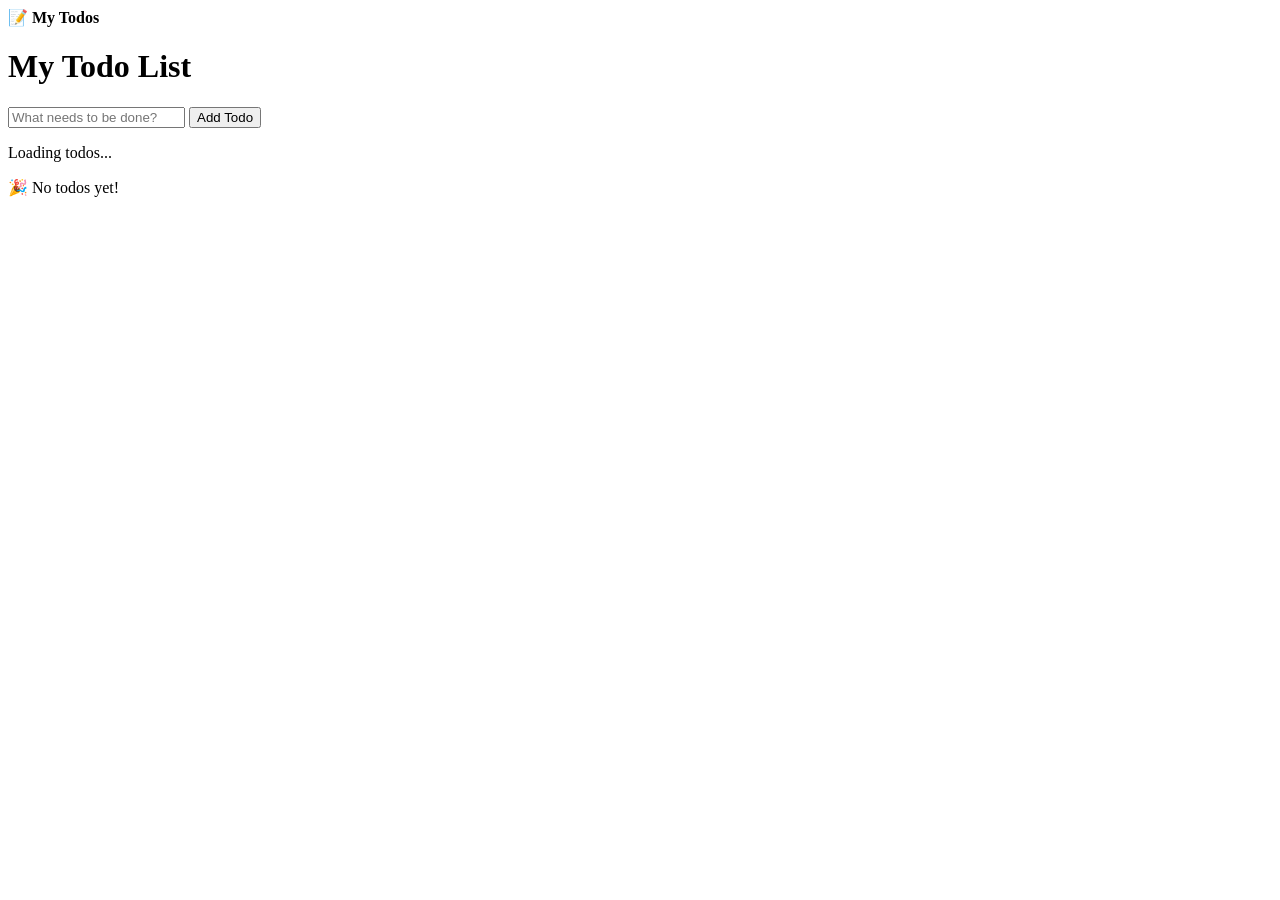
==== mane.html @ 02da71e2 "Add initial HTML structure for Todo app" ====
<!DOCTYPE html>
<html lang="en">
  <head>
    <title>Dexie Todo App</title>
    <meta charset="UTF-8" />
    <meta name="viewport" content="width=device-width" />
    <script type="module" crossorigin src="assets/index-bJmRm0VA.js"></script>
    <link rel="stylesheet" crossorigin href="assets/index-B_G60NNB.css">
  </head>
  <body>
    <nav>
      <strong>📝 My Todos</strong>
    </nav>
    <main x-data="todoApp()" x-init="init()">
      <h1>My Todo List</h1>

      <!-- Add Todo -->
      <form @submit.prevent="addTodo()">
        <input
          type="text"
          x-model="newTodo"
          placeholder="What needs to be done?"
          required
        />

        <button type="submit">Add Todo</button>
      </form>

      <!-- Loading -->
      <p x-show="loading">Loading todos...</p>

      <!-- Todo List -->
      <ul>
        <template x-for="todo in todos" :key="todo.id">
          <li>
            <label>
              <input
                type="checkbox"
                :checked="todo.completed"
                @change="toggleTodo(todo)"
              />

              <span
                x-text="todo.title"
                :class="{ completed: todo.completed }"
              ></span>
            </label>

            <button @click="deleteTodo(todo.id)">🗑 Delete</button>
          </li>
        </template>
      </ul>

      <!-- Empty State -->
      <p x-show="!loading && todos.length === 0">🎉 No todos yet!</p>
    </main>
  </body>
</html>
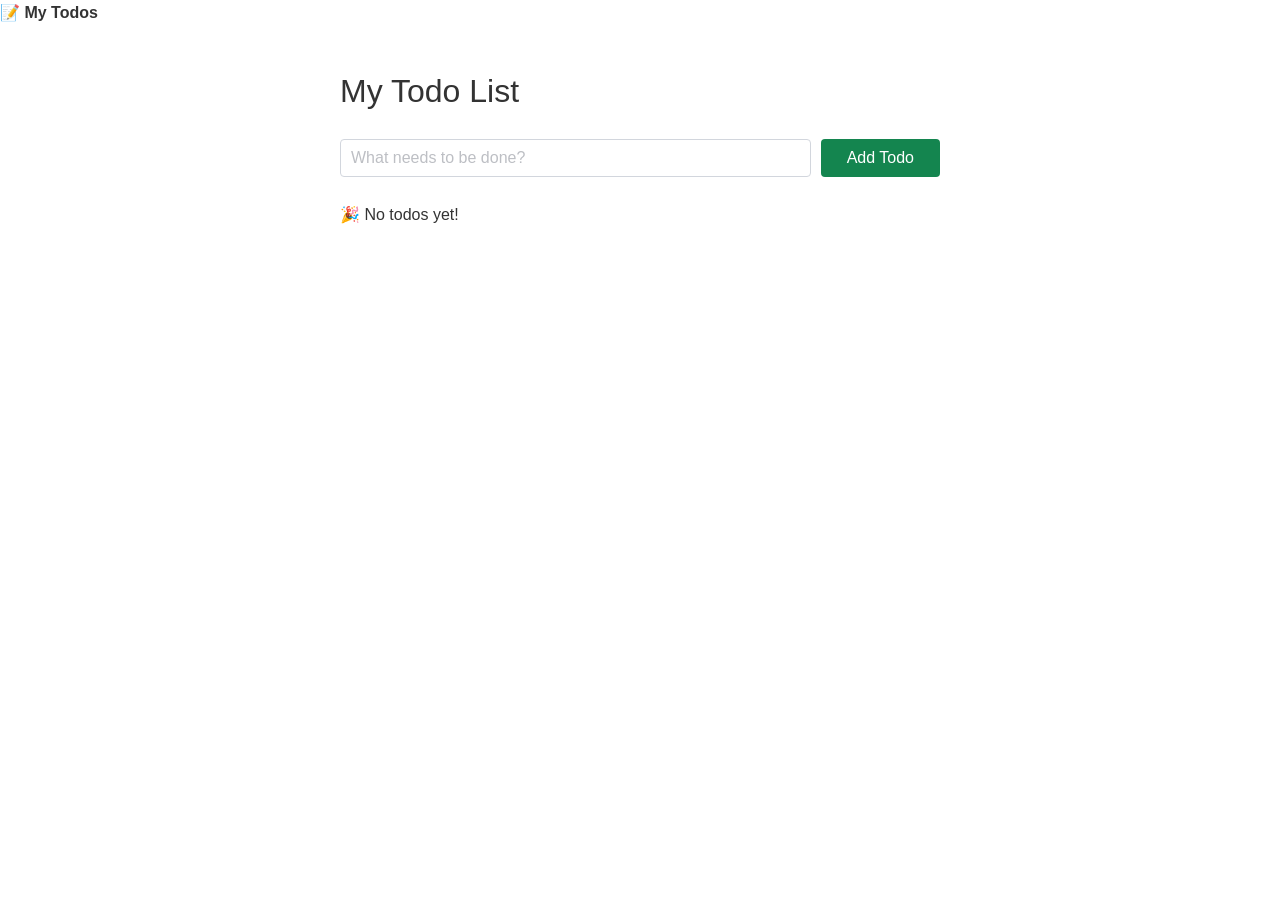
==== commit 0363624d: "Update mane.html" ====
--- a/mane.html
+++ b/mane.html
@@ -4,8 +4,8 @@
     <title>Dexie Todo App</title>
     <meta charset="UTF-8" />
     <meta name="viewport" content="width=device-width" />
-    <script type="module" crossorigin src="assets/index-bJmRm0VA.js"></script>
-    <link rel="stylesheet" crossorigin href="assets/index-B_G60NNB.css">
+    <script type="module" crossorigin src="index-bJmRm0VA.js"></script>
+    <link rel="stylesheet" crossorigin href="index-B_G60NNB.css">
   </head>
   <body>
     <nav>
--- a/index-B_G60NNB.css
+++ b/index-B_G60NNB.css
@@ -0,0 +1 @@
+.completed{opacity:.6;text-decoration:line-through}main{max-width:600px;margin:40px auto}form{gap:10px;margin-bottom:25px;display:flex}form input{flex:1}li{justify-content:space-between;align-items:center;padding:10px 0;display:flex}li label{align-items:center;gap:10px;display:flex}:root{--bg-color:#fff;--bg-secondary-color:#f3f3f6;--color-primary:#14854f;--color-lightGrey:#d2d6dd;--color-grey:#747681;--color-darkGrey:#3f4144;--color-error:#d43939;--color-success:#28bd14;--grid-maxWidth:120rem;--grid-gutter:2rem;--font-size:1.6rem;--font-color:#333;--font-family-sans:-apple-system,"BlinkMacSystemFont","Avenir","Avenir Next","Segoe UI","Roboto","Oxygen","Ubuntu","Cantarell","Fira Sans","Droid Sans","Helvetica Neue",sans-serif;--font-family-mono:monaco,"Consolas","Lucida Console",monospace}html{-webkit-text-size-adjust:100%;-moz-text-size-adjust:100%;text-size-adjust:100%;box-sizing:border-box;font-size:62.5%;line-height:1.15}*,:after,:before{-webkit-box-sizing:inherit;box-sizing:inherit}body{background-color:var(--bg-color);color:var(--font-color);font-family:Segoe UI,Helvetica Neue,sans-serif;font-family:var(--font-family-sans);font-size:var(--font-size);margin:0;padding:0;line-height:1.6}h1,h2,h3,h4,h5,h6{margin:.35em 0 .7em;font-weight:500}h1{font-size:2em}h2{font-size:1.75em}h3{font-size:1.5em}h4{font-size:1.25em}h5{font-size:1em}h6{font-size:.85em}a{color:var(--color-primary);text-decoration:none}a:hover:not(.button){opacity:.75}button{font-family:inherit}p{margin-top:0}blockquote{background-color:var(--bg-secondary-color);border-left:3px solid var(--color-lightGrey);padding:1.5rem 2rem}dl dt{font-weight:700}hr{background-color:var(--color-lightGrey);height:1px;margin:1rem 0}hr,table{border:none}table{border-collapse:collapse;border-spacing:0;text-align:left;width:100%}table.striped tr:nth-of-type(2n){background-color:var(--bg-secondary-color)}td,th{vertical-align:middle;padding:1.2rem .4rem}thead{border-bottom:2px solid var(--color-lightGrey)}tfoot{border-top:2px solid var(--color-lightGrey)}code,kbd,pre,samp,tt{font-family:var(--font-family-mono)}code,kbd{color:var(--color-error);white-space:pre-wrap;border-radius:4px;padding:.2em .4em;font-size:90%}code,kbd,pre{background-color:var(--bg-secondary-color)}pre{padding:1rem;font-size:1em;overflow-x:auto}pre code{background:0 0;padding:0}abbr[title]{text-decoration:underline;border-bottom:none;-webkit-text-decoration:underline dotted;text-decoration:underline dotted}img{max-width:100%}fieldset{border:1px solid var(--color-lightGrey)}iframe{border:0}.container{max-width:var(--grid-maxWidth);padding:0 calc(var(--grid-gutter)/2);width:96%;margin:0 auto}.row{margin-left:calc(var(--grid-gutter)/-2);margin-right:calc(var(--grid-gutter)/-2);flex-flow:wrap;justify-content:flex-start;display:flex}.row,.row.reverse{-webkit-box-orient:horizontal}.row.reverse{flex-direction:row-reverse}.col{flex:1}.col,[class*=\ col-],[class^=col-]{margin:0 calc(var(--grid-gutter)/2) calc(var(--grid-gutter)/2)}.col-1{-ms-flex:0 0 calc(8.33333% - var(--grid-gutter));flex:0 0 calc(8.33333% - var(--grid-gutter));max-width:calc(8.33333% - var(--grid-gutter))}.col-1,.col-2{-webkit-box-flex:0}.col-2{-ms-flex:0 0 calc(16.6667% - var(--grid-gutter));flex:0 0 calc(16.6667% - var(--grid-gutter));max-width:calc(16.6667% - var(--grid-gutter))}.col-3{-ms-flex:0 0 calc(25% - var(--grid-gutter));flex:0 0 calc(25% - var(--grid-gutter));max-width:calc(25% - var(--grid-gutter))}.col-3,.col-4{-webkit-box-flex:0}.col-4{-ms-flex:0 0 calc(33.3333% - var(--grid-gutter));flex:0 0 calc(33.3333% - var(--grid-gutter));max-width:calc(33.3333% - var(--grid-gutter))}.col-5{-ms-flex:0 0 calc(41.6667% - var(--grid-gutter));flex:0 0 calc(41.6667% - var(--grid-gutter));max-width:calc(41.6667% - var(--grid-gutter))}.col-5,.col-6{-webkit-box-flex:0}.col-6{-ms-flex:0 0 calc(50% - var(--grid-gutter));flex:0 0 calc(50% - var(--grid-gutter));max-width:calc(50% - var(--grid-gutter))}.col-7{-ms-flex:0 0 calc(58.3333% - var(--grid-gutter));flex:0 0 calc(58.3333% - var(--grid-gutter));max-width:calc(58.3333% - var(--grid-gutter))}.col-7,.col-8{-webkit-box-flex:0}.col-8{-ms-flex:0 0 calc(66.6667% - var(--grid-gutter));flex:0 0 calc(66.6667% - var(--grid-gutter));max-width:calc(66.6667% - var(--grid-gutter))}.col-9{-ms-flex:0 0 calc(75% - var(--grid-gutter));flex:0 0 calc(75% - var(--grid-gutter));max-width:calc(75% - var(--grid-gutter))}.col-10,.col-9{-webkit-box-flex:0}.col-10{-ms-flex:0 0 calc(83.3333% - var(--grid-gutter));flex:0 0 calc(83.3333% - var(--grid-gutter));max-width:calc(83.3333% - var(--grid-gutter))}.col-11{-ms-flex:0 0 calc(91.6667% - var(--grid-gutter));flex:0 0 calc(91.6667% - var(--grid-gutter));max-width:calc(91.6667% - var(--grid-gutter))}.col-11,.col-12{-webkit-box-flex:0}.col-12{-ms-flex:0 0 calc(100% - var(--grid-gutter));flex:0 0 calc(100% - var(--grid-gutter));max-width:calc(100% - var(--grid-gutter))}@media screen and (width<=599px){.container{width:100%}.col,[class*=col-],[class^=col-]{flex:0 100%;max-width:100%}}@media screen and (width>=900px){.col-1-md{-webkit-box-flex:0;-ms-flex:0 0 calc(8.33333% - var(--grid-gutter));flex:0 0 calc(8.33333% - var(--grid-gutter));max-width:calc(8.33333% - var(--grid-gutter))}.col-2-md{-webkit-box-flex:0;-ms-flex:0 0 calc(16.6667% - var(--grid-gutter));flex:0 0 calc(16.6667% - var(--grid-gutter));max-width:calc(16.6667% - var(--grid-gutter))}.col-3-md{-webkit-box-flex:0;-ms-flex:0 0 calc(25% - var(--grid-gutter));flex:0 0 calc(25% - var(--grid-gutter));max-width:calc(25% - var(--grid-gutter))}.col-4-md{-webkit-box-flex:0;-ms-flex:0 0 calc(33.3333% - var(--grid-gutter));flex:0 0 calc(33.3333% - var(--grid-gutter));max-width:calc(33.3333% - var(--grid-gutter))}.col-5-md{-webkit-box-flex:0;-ms-flex:0 0 calc(41.6667% - var(--grid-gutter));flex:0 0 calc(41.6667% - var(--grid-gutter));max-width:calc(41.6667% - var(--grid-gutter))}.col-6-md{-webkit-box-flex:0;-ms-flex:0 0 calc(50% - var(--grid-gutter));flex:0 0 calc(50% - var(--grid-gutter));max-width:calc(50% - var(--grid-gutter))}.col-7-md{-webkit-box-flex:0;-ms-flex:0 0 calc(58.3333% - var(--grid-gutter));flex:0 0 calc(58.3333% - var(--grid-gutter));max-width:calc(58.3333% - var(--grid-gutter))}.col-8-md{-webkit-box-flex:0;-ms-flex:0 0 calc(66.6667% - var(--grid-gutter));flex:0 0 calc(66.6667% - var(--grid-gutter));max-width:calc(66.6667% - var(--grid-gutter))}.col-9-md{-webkit-box-flex:0;-ms-flex:0 0 calc(75% - var(--grid-gutter));flex:0 0 calc(75% - var(--grid-gutter));max-width:calc(75% - var(--grid-gutter))}.col-10-md{-webkit-box-flex:0;-ms-flex:0 0 calc(83.3333% - var(--grid-gutter));flex:0 0 calc(83.3333% - var(--grid-gutter));max-width:calc(83.3333% - var(--grid-gutter))}.col-11-md{-webkit-box-flex:0;-ms-flex:0 0 calc(91.6667% - var(--grid-gutter));flex:0 0 calc(91.6667% - var(--grid-gutter));max-width:calc(91.6667% - var(--grid-gutter))}.col-12-md{-webkit-box-flex:0;-ms-flex:0 0 calc(100% - var(--grid-gutter));flex:0 0 calc(100% - var(--grid-gutter));max-width:calc(100% - var(--grid-gutter))}}@media screen and (width>=1200px){.col-1-lg{-webkit-box-flex:0;-ms-flex:0 0 calc(8.33333% - var(--grid-gutter));flex:0 0 calc(8.33333% - var(--grid-gutter));max-width:calc(8.33333% - var(--grid-gutter))}.col-2-lg{-webkit-box-flex:0;-ms-flex:0 0 calc(16.6667% - var(--grid-gutter));flex:0 0 calc(16.6667% - var(--grid-gutter));max-width:calc(16.6667% - var(--grid-gutter))}.col-3-lg{-webkit-box-flex:0;-ms-flex:0 0 calc(25% - var(--grid-gutter));flex:0 0 calc(25% - var(--grid-gutter));max-width:calc(25% - var(--grid-gutter))}.col-4-lg{-webkit-box-flex:0;-ms-flex:0 0 calc(33.3333% - var(--grid-gutter));flex:0 0 calc(33.3333% - var(--grid-gutter));max-width:calc(33.3333% - var(--grid-gutter))}.col-5-lg{-webkit-box-flex:0;-ms-flex:0 0 calc(41.6667% - var(--grid-gutter));flex:0 0 calc(41.6667% - var(--grid-gutter));max-width:calc(41.6667% - var(--grid-gutter))}.col-6-lg{-webkit-box-flex:0;-ms-flex:0 0 calc(50% - var(--grid-gutter));flex:0 0 calc(50% - var(--grid-gutter));max-width:calc(50% - var(--grid-gutter))}.col-7-lg{-webkit-box-flex:0;-ms-flex:0 0 calc(58.3333% - var(--grid-gutter));flex:0 0 calc(58.3333% - var(--grid-gutter));max-width:calc(58.3333% - var(--grid-gutter))}.col-8-lg{-webkit-box-flex:0;-ms-flex:0 0 calc(66.6667% - var(--grid-gutter));flex:0 0 calc(66.6667% - var(--grid-gutter));max-width:calc(66.6667% - var(--grid-gutter))}.col-9-lg{-webkit-box-flex:0;-ms-flex:0 0 calc(75% - var(--grid-gutter));flex:0 0 calc(75% - var(--grid-gutter));max-width:calc(75% - var(--grid-gutter))}.col-10-lg{-webkit-box-flex:0;-ms-flex:0 0 calc(83.3333% - var(--grid-gutter));flex:0 0 calc(83.3333% - var(--grid-gutter));max-width:calc(83.3333% - var(--grid-gutter))}.col-11-lg{-webkit-box-flex:0;-ms-flex:0 0 calc(91.6667% - var(--grid-gutter));flex:0 0 calc(91.6667% - var(--grid-gutter));max-width:calc(91.6667% - var(--grid-gutter))}.col-12-lg{-webkit-box-flex:0;-ms-flex:0 0 calc(100% - var(--grid-gutter));flex:0 0 calc(100% - var(--grid-gutter));max-width:calc(100% - var(--grid-gutter))}}fieldset{padding:.5rem 2rem}legend{letter-spacing:.1rem;text-transform:uppercase;font-size:.8em}input:not([type=checkbox],[type=radio],[type=submit],[type=color],[type=button],[type=reset]),select,textarea,textarea[type=text]{border:1px solid var(--color-lightGrey);border-radius:4px;width:100%;padding:.8rem 1rem;font-family:inherit;font-size:1em;transition:all .2s;display:block}select{appearance:none;background:#f3f3f6 url("data:image/svg+xml;utf8,<svg xmlns='http://www.w3.org/2000/svg' width='60' height='40' fill='%23555'><polygon points='0,0 60,0 30,40'/></svg>") 100%/1ex no-repeat content-box border-box}.button,[type=button],[type=reset],[type=submit],button{background:var(--color-lightGrey);color:var(--color-darkGrey);cursor:pointer;font-size:var(--font-size);text-align:center;border:1px solid #0000;border-radius:4px;padding:1rem 2.5rem;line-height:1;text-decoration:none;transition:opacity .2s;display:inline-block;transform:scale(1)}.button.dark,.button.error,.button.primary,.button.secondary,.button.success,[type=submit]{background-color:#000;background-color:var(--color-primary);color:#fff;z-index:1}.button:hover,[type=button]:hover,[type=reset]:hover,[type=submit]:hover,button:hover{opacity:.8}button:disabled,button:disabled:hover,input:disabled,input:disabled:hover{cursor:not-allowed;opacity:.4}.grouped{display:flex}.grouped>:not(:last-child){margin-right:16px}.grouped.gapless>*{border-radius:0!important;margin:0 0 0 -1px!important}.grouped.gapless>:first-child{border-radius:4px 0 0 4px!important;margin:0!important}.grouped.gapless>:last-child{border-radius:0 4px 4px 0!important}input:not([type=checkbox],[type=radio],[type=submit],[type=color],[type=button],[type=reset],:disabled):hover,select:hover,textarea:hover,textarea[type=text]:hover{border-color:var(--color-grey)}input:not([type=checkbox],[type=radio],[type=submit],[type=color],[type=button],[type=reset]):focus,select:focus,textarea:focus,textarea[type=text]:focus{border-color:var(--color-primary);-webkit-box-shadow:0 0 1px var(--color-primary);box-shadow:0 0 1px var(--color-primary);outline:none}input.error:not([type=checkbox],[type=radio],[type=submit],[type=color],[type=button],[type=reset]),textarea.error{border-color:var(--color-error)}input.success:not([type=checkbox],[type=radio],[type=submit],[type=color],[type=button],[type=reset]),textarea.success{border-color:var(--color-success)}[type=checkbox],[type=radio]{width:2rem;height:1.6rem}.button+.button{margin-left:1rem}.button.secondary{background-color:var(--color-grey)}.button.dark{background-color:var(--color-darkGrey)}.button.error{background-color:var(--color-error)}.button.success{background-color:var(--color-success)}.button.outline{border-color:var(--color-lightGrey);background-color:#0000}.button.outline.primary{border-color:var(--color-primary);color:var(--color-primary)}.button.outline.secondary{border-color:var(--color-grey);color:var(--color-grey)}.button.outline.dark{border-color:var(--color-darkGrey);color:var(--color-darkGrey)}.button.clear{color:var(--color-primary);background-color:#0000;border-color:#0000}.button.icon{align-items:center;display:inline-flex}.button.icon>img{margin-left:2px}.button.icon-only{padding:1rem}.button:active:not(:disabled),[type=button]:active:not(:disabled),[type=reset]:active:not(:disabled),[type=submit]:active:not(:disabled),button:active:not(:disabled){transform:scale(.98)}::-webkit-input-placeholder{color:#bdbfc4}::placeholder{color:#bdbfc4}:-ms-placeholder-shown{color:#bdbfc4}::placeholder{color:#bdbfc4}.nav{align-items:stretch;min-height:5rem;display:flex}.nav img{max-height:3rem}.nav-center,.nav-left,.nav-right,.nav>.container{display:flex}.nav-center,.nav-left,.nav-right{flex:1}.nav-left{justify-content:flex-start}.nav-right{justify-content:flex-end}.nav-center{justify-content:center}@media screen and (width<=480px){.nav,.nav>.container{flex-direction:column}.nav-center,.nav-left,.nav-right{flex-wrap:wrap;justify-content:center}}.nav .brand,.nav a{color:var(--color-darkGrey);align-items:center;padding:1rem 2rem;text-decoration:none;display:flex}.nav .active:not(.button),.nav [aria-current=page]:not(.button){color:var(--color-primary)}.nav .brand{padding-top:0;padding-bottom:0;font-size:1.75em}.nav .brand img{padding-right:1rem}.nav .button{margin:auto 1rem}.card{background:var(--bg-color);-webkit-box-shadow:0 1px 3px var(--color-grey);box-shadow:0 1px 3px var(--color-grey);border-radius:4px;padding:1rem 2rem}.card p:last-child{margin:0}.card header>*{margin-top:0;margin-bottom:1rem}.tabs{display:flex}.tabs a{text-decoration:none}.tabs>.dropdown>summary,.tabs>a{border-bottom:2px solid var(--color-lightGrey);color:var(--color-darkGrey);text-align:center;flex:0 auto;padding:1rem 2rem}.tabs>a.active,.tabs>a:hover,.tabs>a[aria-current=page]{border-bottom:2px solid var(--color-darkGrey);opacity:1}.tabs>a.active,.tabs>a[aria-current=page]{border-color:var(--color-primary)}.tabs.is-full a{flex:auto}.tag{border:1px solid var(--color-lightGrey);color:var(--color-grey);letter-spacing:.5px;text-transform:uppercase;padding:.5rem;line-height:1;display:inline-block}.tag.is-small{padding:.4rem;font-size:.75em}.tag.is-large{padding:.7rem;font-size:1.125em}.tag+.tag{margin-left:1rem}details.dropdown{display:inline-block;position:relative}details.dropdown>:last-child{white-space:nowrap;position:absolute;left:0}.bg-primary{background-color:var(--color-primary)!important}.bg-light{background-color:var(--color-lightGrey)!important}.bg-dark{background-color:var(--color-darkGrey)!important}.bg-grey{background-color:var(--color-grey)!important}.bg-error{background-color:var(--color-error)!important}.bg-success{background-color:var(--color-success)!important}.bd-primary{border:1px solid var(--color-primary)!important}.bd-light{border:1px solid var(--color-lightGrey)!important}.bd-dark{border:1px solid var(--color-darkGrey)!important}.bd-grey{border:1px solid var(--color-grey)!important}.bd-error{border:1px solid var(--color-error)!important}.bd-success{border:1px solid var(--color-success)!important}.text-primary{color:var(--color-primary)!important}.text-light{color:var(--color-lightGrey)!important}.text-dark{color:var(--color-darkGrey)!important}.text-grey{color:var(--color-grey)!important}.text-error{color:var(--color-error)!important}.text-success{color:var(--color-success)!important}.text-white{color:#fff!important}.pull-right{float:right!important}.pull-left{float:left!important}.text-center{text-align:center}.text-left{text-align:left}.text-right{text-align:right}.text-justify{text-align:justify}.text-uppercase{text-transform:uppercase}.text-lowercase{text-transform:lowercase}.text-capitalize{text-transform:capitalize}.is-full-screen{width:100%;min-height:100vh}.is-full-width{width:100%!important}.is-vertical-align{align-items:center;display:flex}.is-center,.is-horizontal-align{justify-content:center;display:flex}.is-center{align-items:center}.is-right{justify-content:flex-end}.is-left,.is-right{align-items:center;display:flex}.is-left{justify-content:flex-start}.is-fixed{width:100%;position:fixed}.is-paddingless{padding:0!important}.is-marginless{margin:0!important}.is-pointer{cursor:pointer!important}.is-rounded{border-radius:100%}.clearfix{clear:both;content:"";display:table}.is-hidden{display:none!important}@media screen and (width<=599px){.hide-xs{display:none!important}}@media screen and (width>=600px) and (width<=899px){.hide-sm{display:none!important}}@media screen and (width>=900px) and (width<=1199px){.hide-md{display:none!important}}@media screen and (width>=1200px){.hide-lg{display:none!important}}@media print{.hide-pr{display:none!important}}
